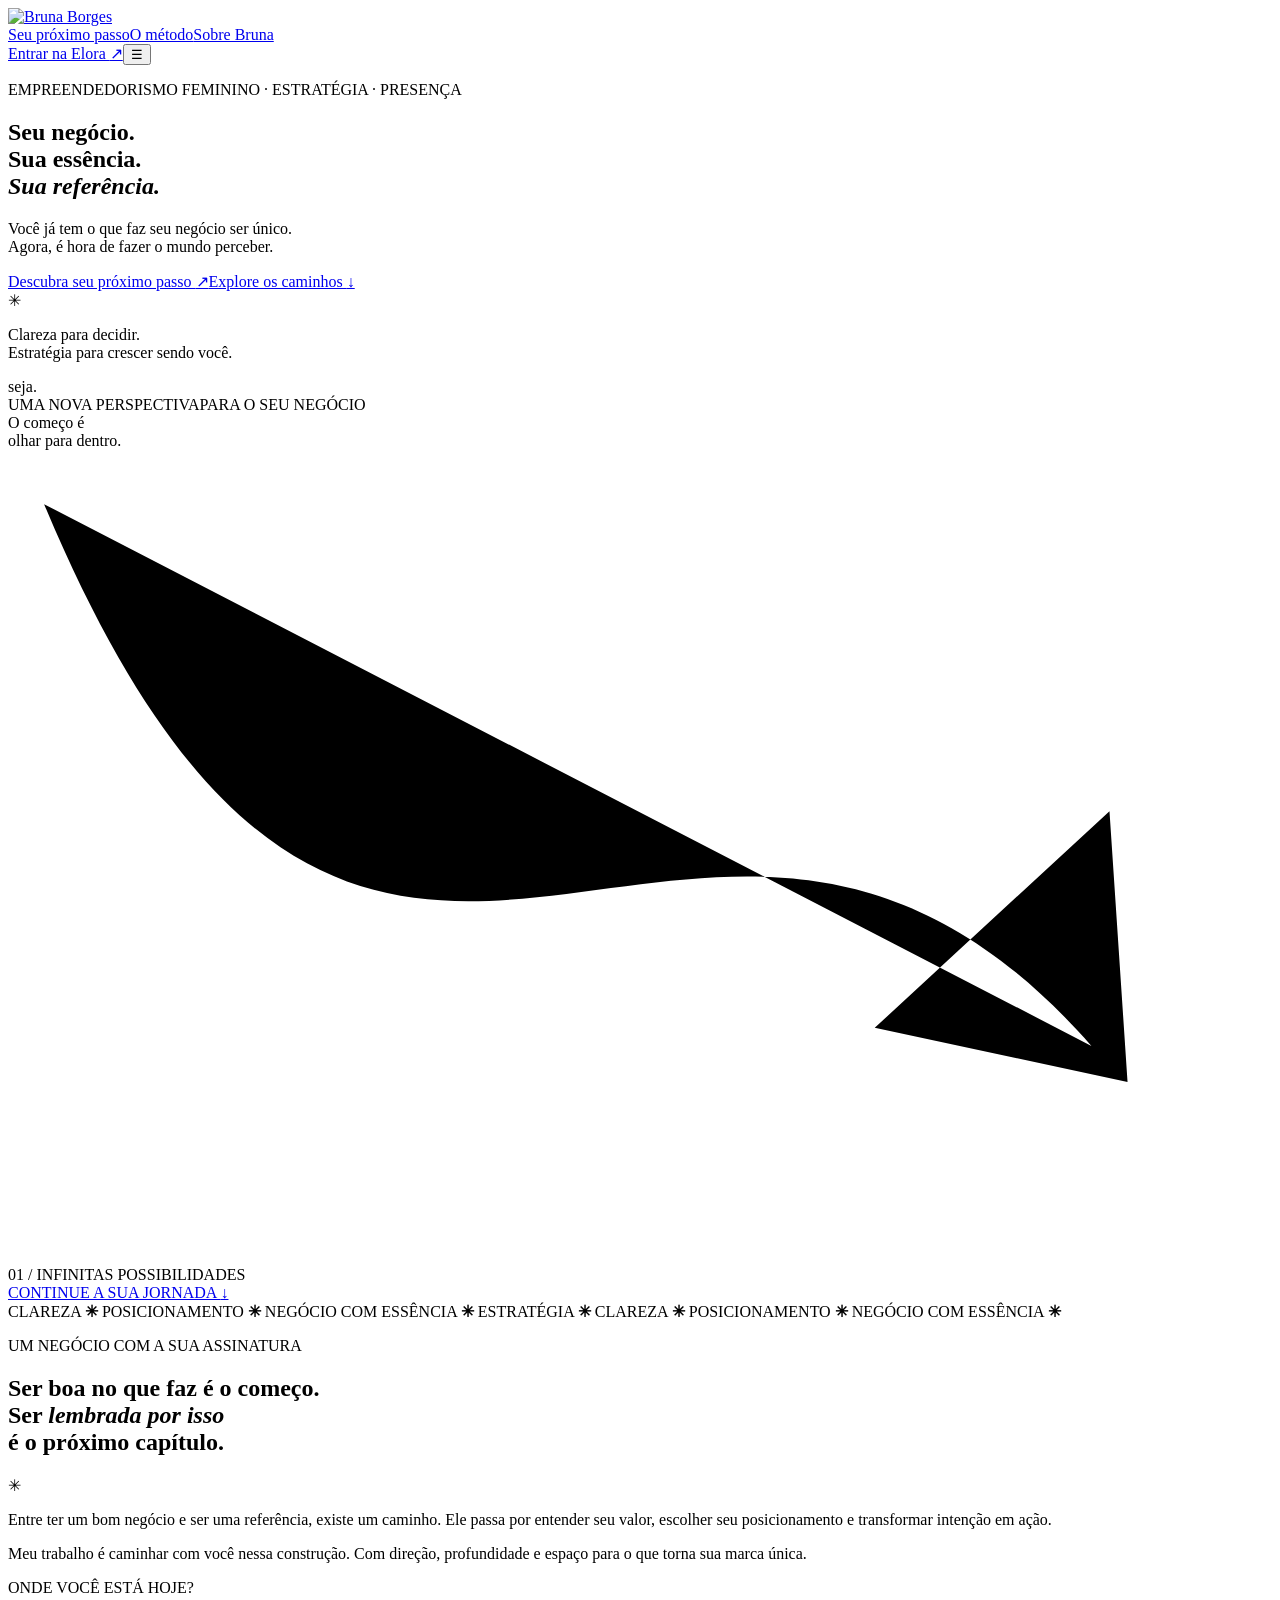
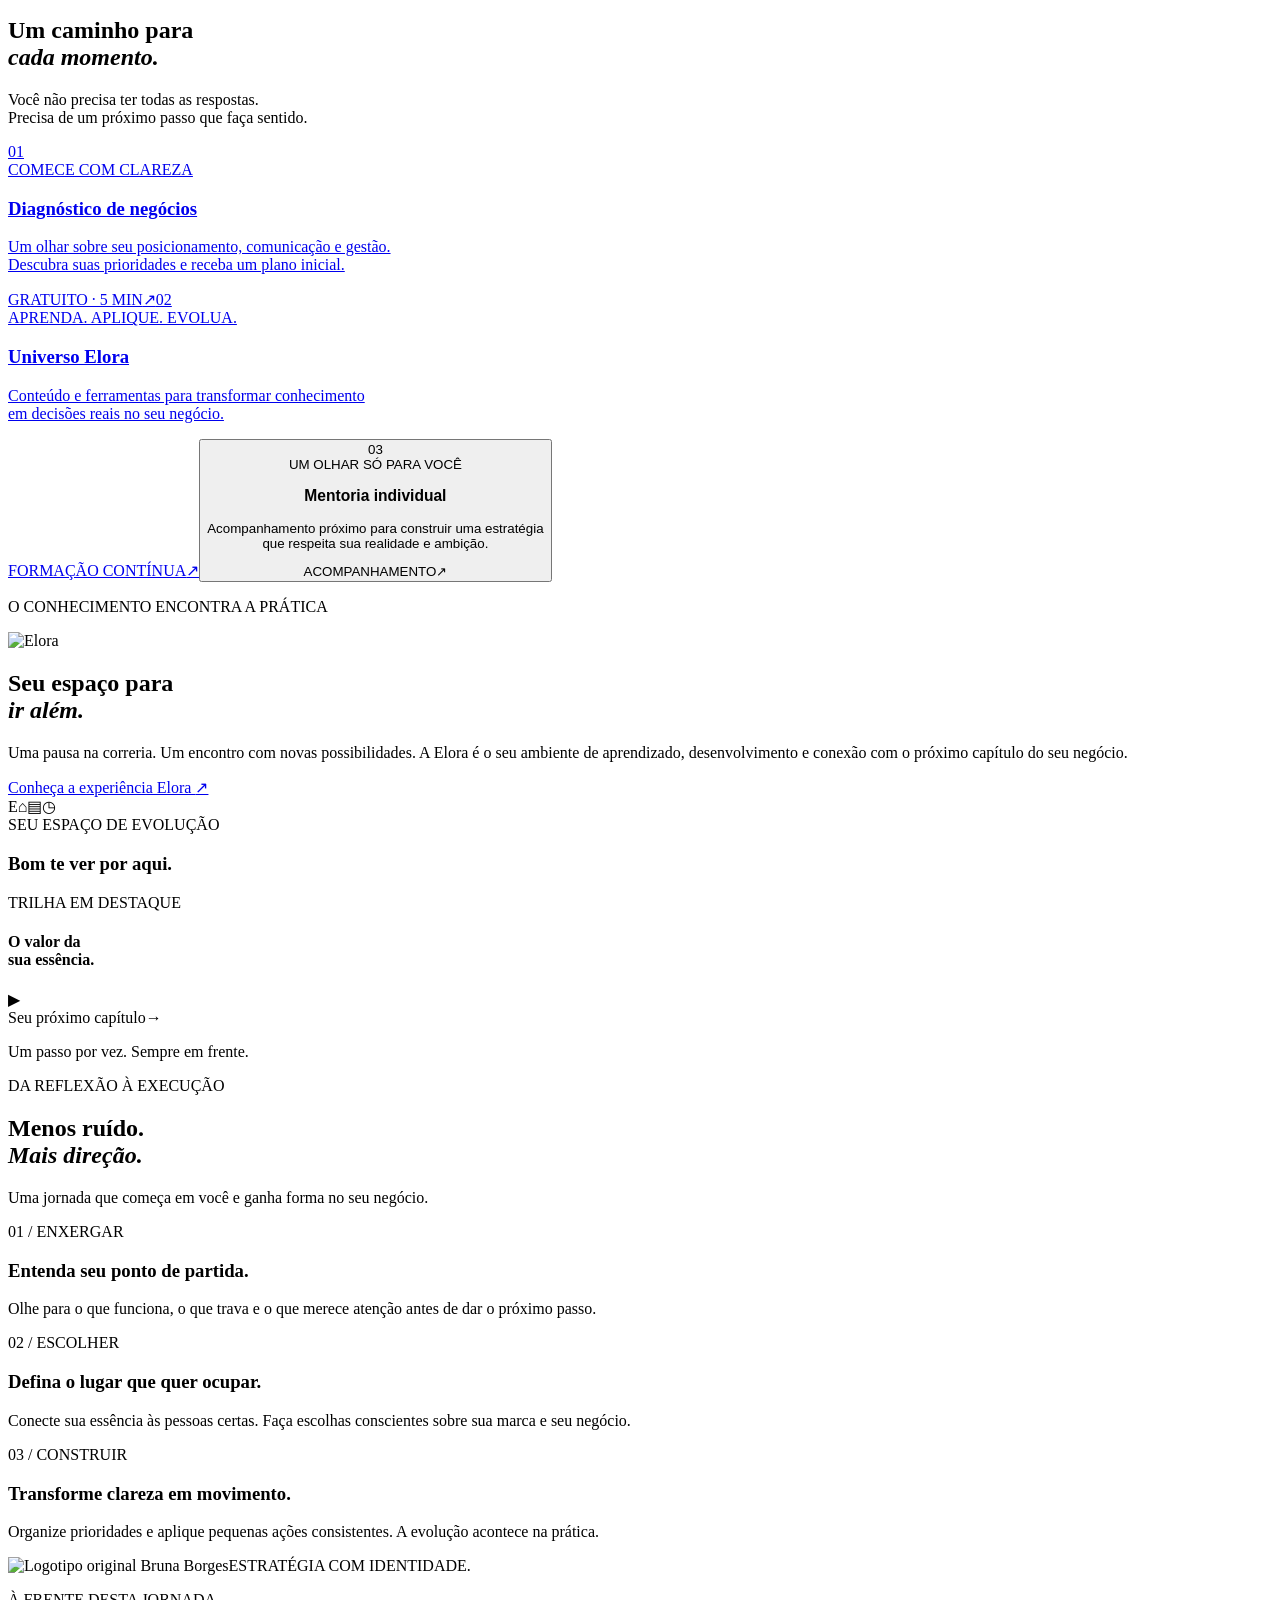
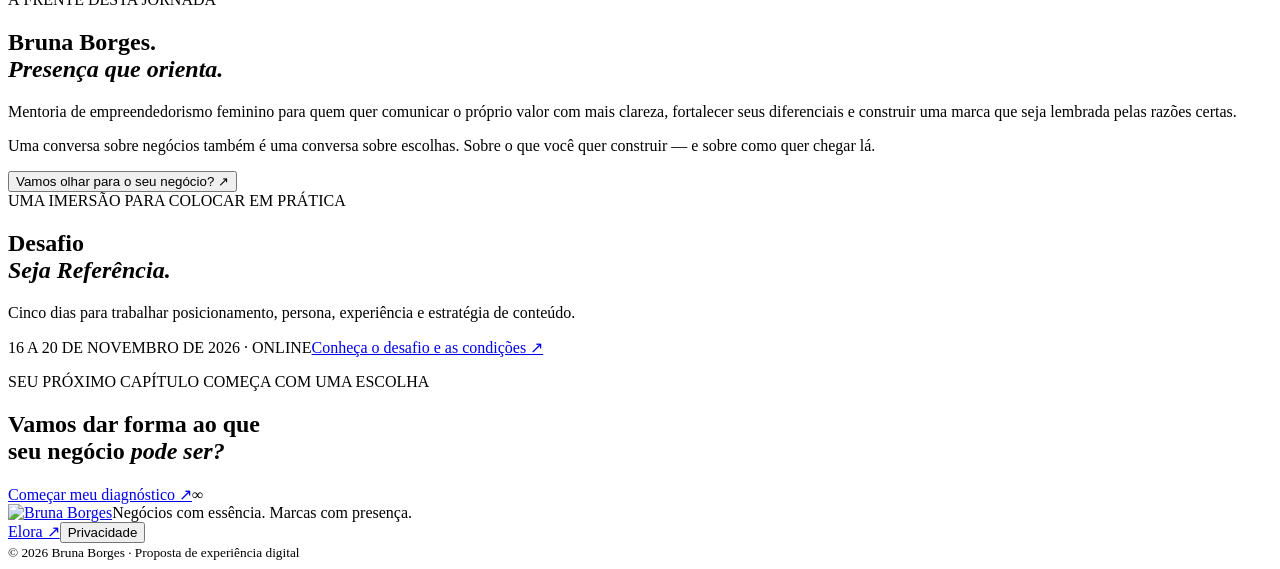
==== docs/index.html @ 1770e778 "Create Bruna Borges showcase and Elora learning portal" ====
<!doctype html><html lang="pt-BR"><head><meta charset="UTF-8"><meta name="viewport" content="width=device-width,initial-scale=1"><meta name="description" content="Bruna Borges. Estratégia, posicionamento e mentoria para mulheres que querem construir negócios de referência."><title>Bruna Borges — Seu próximo capítulo</title><link rel="stylesheet" href="/bruna-borges-elora/style.css"><link rel="stylesheet" href="/bruna-borges-elora/motion.css"></head><body><div class="scroll-progress"></div><header class="site-header"><a class="brand" href="/bruna-borges-elora/" aria-label="Bruna Borges início"><img src="/bruna-borges-elora/assets/bruna.svg" alt="Bruna Borges"></a><nav aria-label="Navegação principal"><a href="#caminhos">Seu próximo passo</a><a href="#metodo">O método</a><a href="#sobre">Sobre Bruna</a></nav><a class="header-portal" href="/bruna-borges-elora/portal/">Entrar na Elora <span>↗</span></a><button class="menu-toggle" aria-label="Abrir menu" aria-expanded="false">☰</button></header><main>
<section class="hero"><div class="hero-copy"><p class="eyebrow"><i></i> EMPREENDEDORISMO FEMININO · ESTRATÉGIA · PRESENÇA</p><h1>Seu negócio.<br>Sua essência.<br><em>Sua referência.</em></h1><p class="intro">Você já tem o que faz seu negócio ser único.<br>Agora, é hora de fazer o mundo perceber.</p><div class="hero-actions"><a class="button dark" href="/bruna-borges-elora/diagnostico/">Descubra seu próximo passo <span>↗</span></a><a class="text-link" href="#caminhos">Explore os caminhos <span>↓</span></a></div><div class="hero-note"><span class="small-orbit">✳</span><p>Clareza para decidir.<br>Estratégia para crescer sendo você.</p></div></div><div class="hero-art" aria-label="Composição abstrata dourada, símbolo de uma jornada em movimento"><div class="art-grain"></div><div class="art-arch"></div><div class="ribbon ribbon-one"></div><div class="ribbon ribbon-two"></div><div class="art-word" data-parallax="0.08">seja.</div><div class="art-caption"><span>UMA NOVA PERSPECTIVA</span><span>PARA O SEU NEGÓCIO</span></div><div class="floating-note" data-parallax="-0.04"><span>O começo é<br>olhar para dentro.</span><svg viewBox="0 0 70 45"><path d="M2 3C20 46 38 8 60 33M48 32L62 35L61 20"/></svg></div><span class="art-index">01 / INFINITAS POSSIBILIDADES</span></div><a class="scroll-label" href="#manifesto">CONTINUE A SUA JORNADA <span>↓</span></a></section>
<div class="marquee" aria-hidden="true"><div>CLAREZA <b>✳</b> POSICIONAMENTO <b>✳</b> NEGÓCIO COM ESSÊNCIA <b>✳</b> ESTRATÉGIA <b>✳</b> CLAREZA <b>✳</b> POSICIONAMENTO <b>✳</b> NEGÓCIO COM ESSÊNCIA <b>✳</b></div></div>
<section id="manifesto" class="manifesto section reveal"><p class="eyebrow">UM NEGÓCIO COM A SUA ASSINATURA</p><h2>Ser boa no que faz é o começo.<br>Ser <em>lembrada por isso</em><br>é o próximo capítulo.</h2><div class="manifesto-bottom"><span class="asterisk">✳</span><p>Entre ter um bom negócio e ser uma referência, existe um caminho. Ele passa por entender seu valor, escolher seu posicionamento e transformar intenção em ação.</p><p>Meu trabalho é caminhar com você nessa construção. Com direção, profundidade e espaço para o que torna sua marca única.</p></div></section>
<section id="caminhos" class="paths section"><div class="section-top reveal"><div><p class="eyebrow">ONDE VOCÊ ESTÁ HOJE?</p><h2>Um caminho para<br><em>cada momento.</em></h2></div><p>Você não precisa ter todas as respostas.<br>Precisa de um próximo passo que faça sentido.</p></div><div class="path-list"><a class="path-row reveal" href="/bruna-borges-elora/diagnostico/"><span class="path-number">01</span><div><span class="eyebrow">COMECE COM CLAREZA</span><h3>Diagnóstico de negócios</h3><p>Um olhar sobre seu posicionamento, comunicação e gestão.<br>Descubra suas prioridades e receba um plano inicial.</p></div><span class="path-tag">GRATUITO · 5 MIN</span><span class="circle-arrow">↗</span></a><a class="path-row reveal" href="/bruna-borges-elora/portal/"><span class="path-number">02</span><div><span class="eyebrow">APRENDA. APLIQUE. EVOLUA.</span><h3>Universo Elora</h3><p>Conteúdo e ferramentas para transformar conhecimento<br>em decisões reais no seu negócio.</p></div><span class="path-tag">FORMAÇÃO CONTÍNUA</span><span class="circle-arrow">↗</span></a><button class="path-row reveal" data-mentoria><span class="path-number">03</span><div><span class="eyebrow">UM OLHAR SÓ PARA VOCÊ</span><h3>Mentoria individual</h3><p>Acompanhamento próximo para construir uma estratégia<br>que respeita sua realidade e ambição.</p></div><span class="path-tag">ACOMPANHAMENTO</span><span class="circle-arrow">↗</span></button></div></section>
<section class="elora-feature"><div class="elora-left reveal"><p class="eyebrow">O CONHECIMENTO ENCONTRA A PRÁTICA</p><img src="/bruna-borges-elora/assets/elora.svg" alt="Elora" class="elora-large"><h2>Seu espaço para<br><em>ir além.</em></h2><p>Uma pausa na correria. Um encontro com novas possibilidades. A Elora é o seu ambiente de aprendizado, desenvolvimento e conexão com o próximo capítulo do seu negócio.</p><a class="button cream" href="/bruna-borges-elora/portal/">Conheça a experiência Elora <span>↗</span></a></div><div class="elora-preview" data-parallax="0.025"><div class="mini-sidebar">E<span>⌂</span><span>▤</span><span>◷</span></div><div class="mini-content"><span class="eyebrow">SEU ESPAÇO DE EVOLUÇÃO</span><h3>Bom te ver por aqui.</h3><div class="mini-course"><span>TRILHA EM DESTAQUE</span><h4>O valor da<br>sua essência.</h4><span class="mini-play">▶</span></div><div class="mini-bottom"><span>Seu próximo capítulo</span><b>→</b></div><div class="mini-line"><span></span></div><p>Um passo por vez. Sempre em frente.</p></div></div></section>
<section id="metodo" class="method section"><div class="reveal"><p class="eyebrow">DA REFLEXÃO À EXECUÇÃO</p><h2>Menos ruído.<br><em>Mais direção.</em></h2><p class="method-intro">Uma jornada que começa em você e ganha forma no seu negócio.</p></div><div class="method-steps"><article class="reveal"><span>01 / ENXERGAR</span><h3>Entenda seu ponto de partida.</h3><p>Olhe para o que funciona, o que trava e o que merece atenção antes de dar o próximo passo.</p></article><article class="reveal"><span>02 / ESCOLHER</span><h3>Defina o lugar que quer ocupar.</h3><p>Conecte sua essência às pessoas certas. Faça escolhas conscientes sobre sua marca e seu negócio.</p></article><article class="reveal"><span>03 / CONSTRUIR</span><h3>Transforme clareza em movimento.</h3><p>Organize prioridades e aplique pequenas ações consistentes. A evolução acontece na prática.</p></article></div></section>
<section id="sobre" class="about section"><div class="about-brand reveal"><img src="/bruna-borges-elora/assets/bruna-claro.png" alt="Logotipo original Bruna Borges"><span>ESTRATÉGIA COM IDENTIDADE.</span></div><div class="about-copy reveal"><p class="eyebrow">À FRENTE DESTA JORNADA</p><h2>Bruna Borges.<br><em>Presença que orienta.</em></h2><p>Mentoria de empreendedorismo feminino para quem quer comunicar o próprio valor com mais clareza, fortalecer seus diferenciais e construir uma marca que seja lembrada pelas razões certas.</p><p>Uma conversa sobre negócios também é uma conversa sobre escolhas. Sobre o que você quer construir — e sobre como quer chegar lá.</p><button class="text-link" data-mentoria>Vamos olhar para o seu negócio? <span>↗</span></button></div></section>
<section class="challenge section reveal"><span class="eyebrow">UMA IMERSÃO PARA COLOCAR EM PRÁTICA</span><h2>Desafio<br><em>Seja Referência.</em></h2><div><p>Cinco dias para trabalhar posicionamento, persona, experiência e estratégia de conteúdo.</p><span class="challenge-date">16 A 20 DE NOVEMBRO DE 2026 · ONLINE</span><a class="text-link" href="https://desafiosejareferencia.netlify.app/" target="_blank" rel="noopener">Conheça o desafio e as condições <span>↗</span></a></div></section>
<section class="final-cta section"><p class="eyebrow">SEU PRÓXIMO CAPÍTULO COMEÇA COM UMA ESCOLHA</p><h2>Vamos dar forma ao que<br>seu negócio <em>pode ser?</em></h2><a class="button dark" href="/bruna-borges-elora/diagnostico/">Começar meu diagnóstico <span>↗</span></a><span class="cta-orbit" aria-hidden="true">∞</span></section>
</main><footer><a class="brand" href="/bruna-borges-elora/"><img src="/bruna-borges-elora/assets/bruna.svg" alt="Bruna Borges"></a><span>Negócios com essência. Marcas com presença.</span><div><a href="/bruna-borges-elora/portal/">Elora ↗</a><button data-privacy>Privacidade</button></div><small>© 2026 Bruna Borges · Proposta de experiência digital</small></footer><dialog id="modal"><button class="modal-close" aria-label="Fechar">×</button><div id="modal-content"></div></dialog><script src="/bruna-borges-elora/app.js"></script><script src="/bruna-borges-elora/motion.js"></script></body></html>
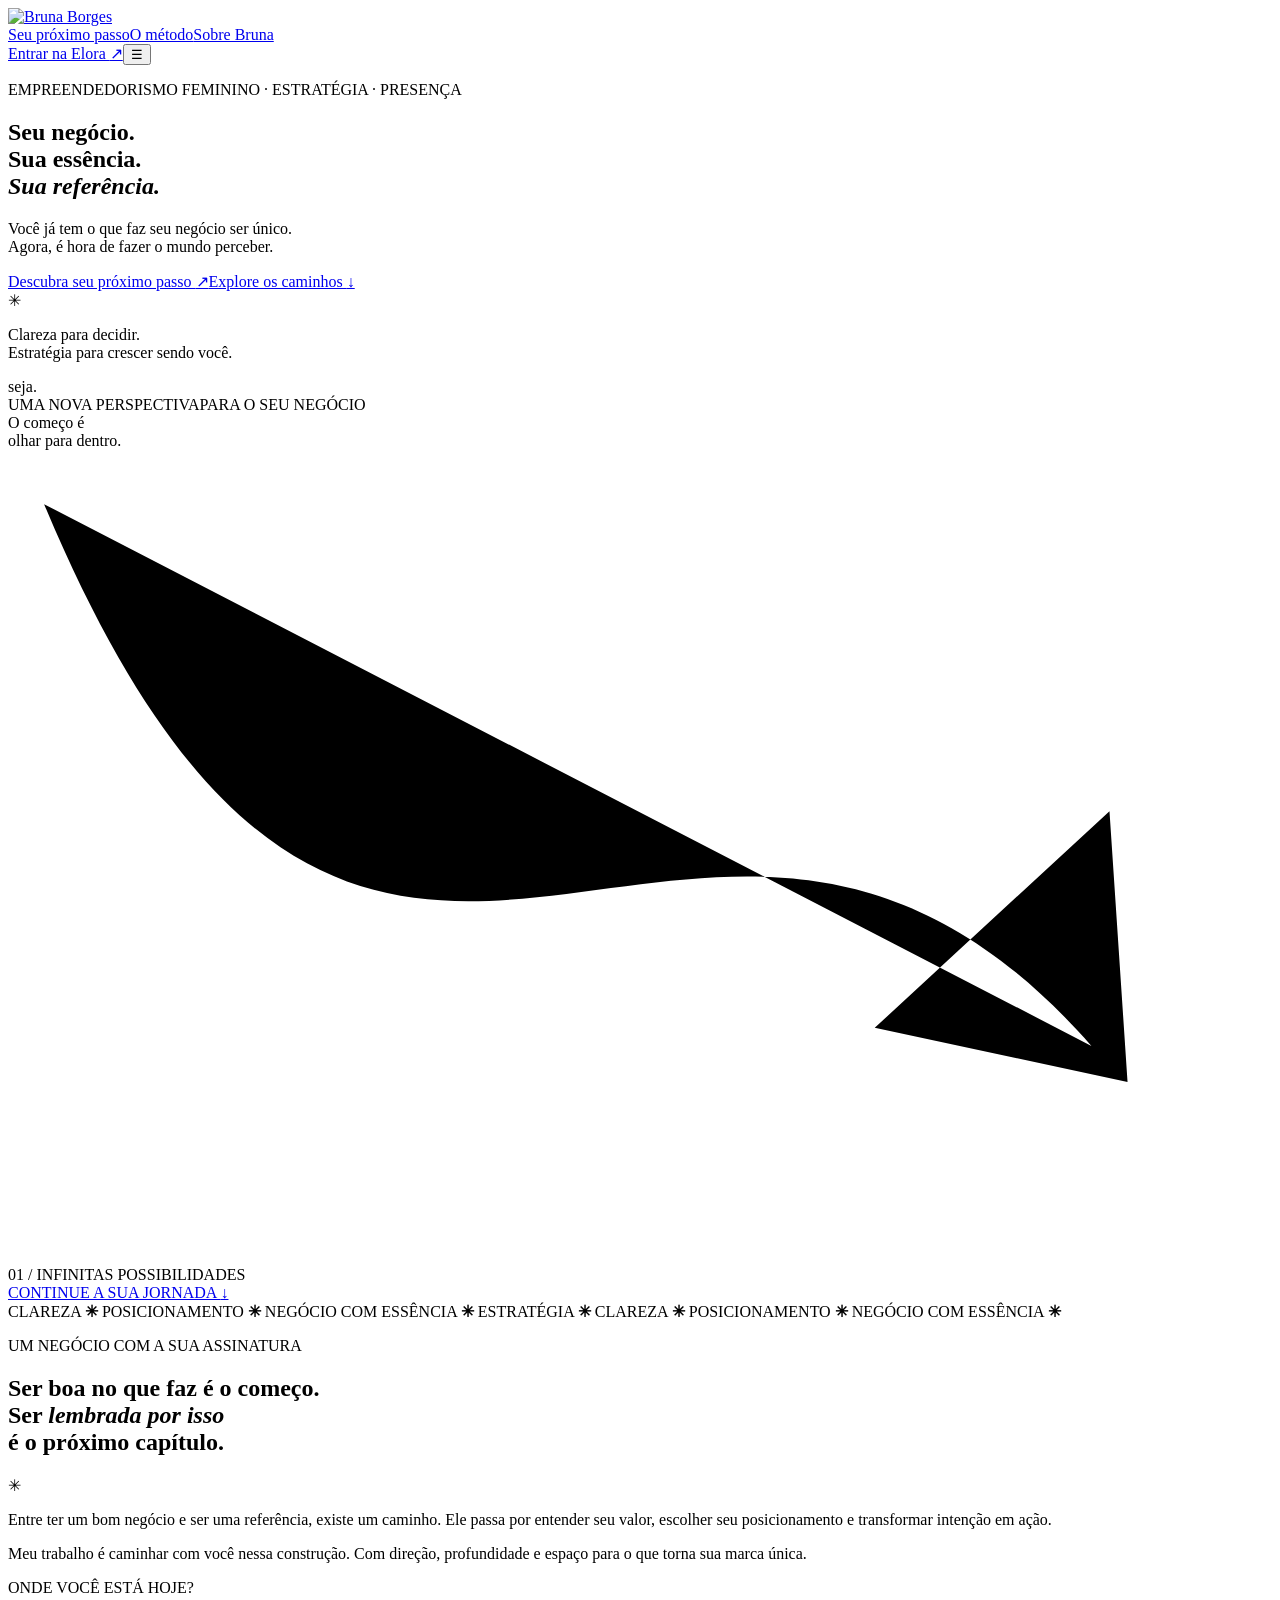
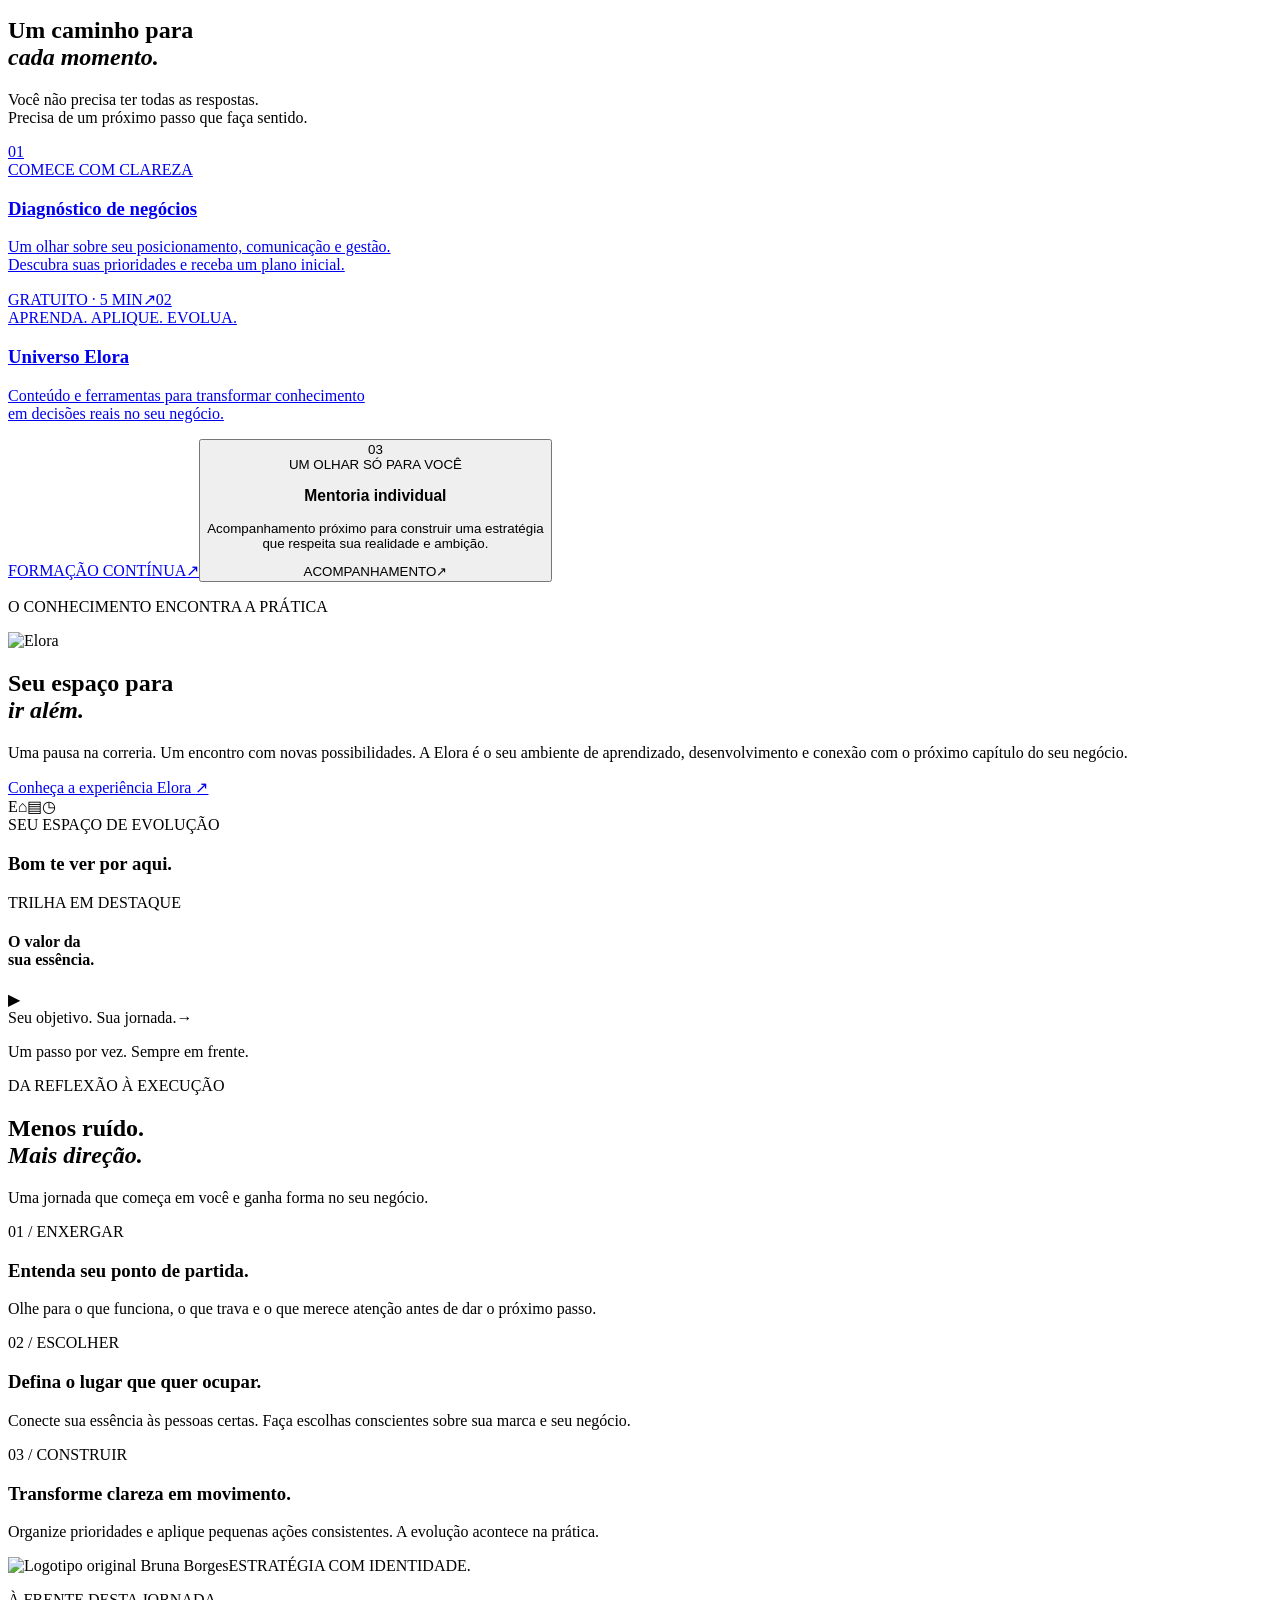
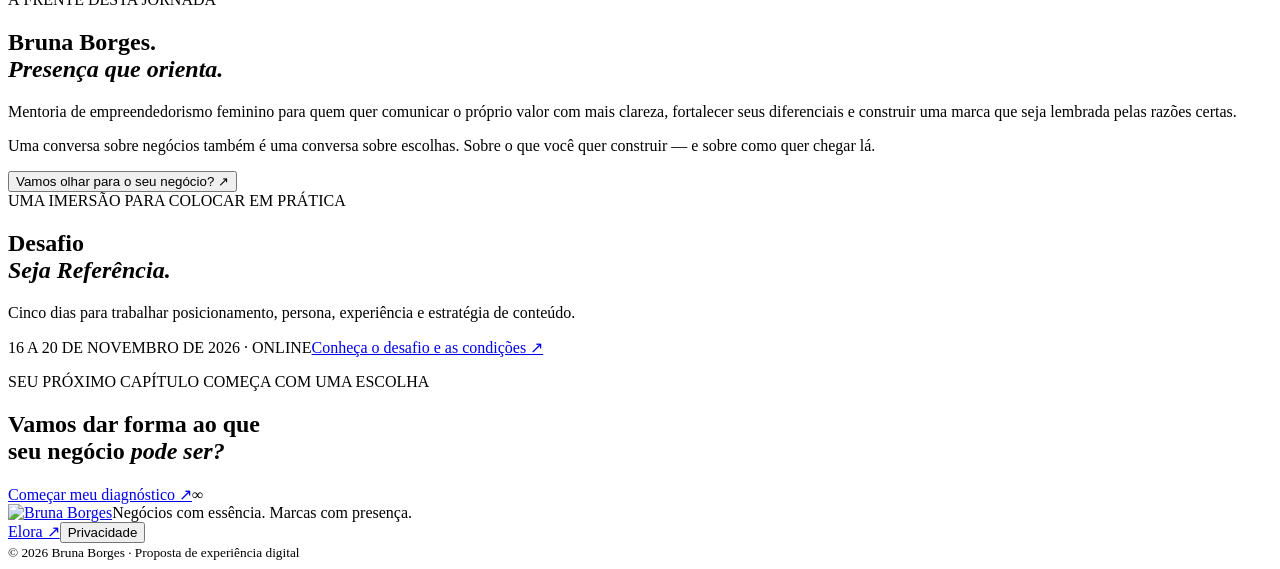
==== commit 932aace9: "Atualiza diagnóstico Elora e jornada semanal com seis trilhas" ====
--- a/docs/index.html
+++ b/docs/index.html
@@ -1,11 +1,32 @@
-<!doctype html><html lang="pt-BR"><head><meta charset="UTF-8"><meta name="viewport" content="width=device-width,initial-scale=1"><meta name="description" content="Bruna Borges. Estratégia, posicionamento e mentoria para mulheres que querem construir negócios de referência."><title>Bruna Borges — Seu próximo capítulo</title><link rel="stylesheet" href="/bruna-borges-elora/style.css"><link rel="stylesheet" href="/bruna-borges-elora/motion.css"></head><body><div class="scroll-progress"></div><header class="site-header"><a class="brand" href="/bruna-borges-elora/" aria-label="Bruna Borges início"><img src="/bruna-borges-elora/assets/bruna.svg" alt="Bruna Borges"></a><nav aria-label="Navegação principal"><a href="#caminhos">Seu próximo passo</a><a href="#metodo">O método</a><a href="#sobre">Sobre Bruna</a></nav><a class="header-portal" href="/bruna-borges-elora/portal/">Entrar na Elora <span>↗</span></a><button class="menu-toggle" aria-label="Abrir menu" aria-expanded="false">☰</button></header><main>
+<!doctype html><html lang="pt-BR"><head><meta charset="UTF-8"><meta name="viewport" content="width=device-width,initial-scale=1"><meta name="description" content="Bruna Borges. Estratégia, posicionamento e mentoria para mulheres que querem construir negócios de referência."><title>Bruna Borges — Negócios com identidade</title><link rel="stylesheet" href="/bruna-borges-elora/style.css"><link rel="stylesheet" href="/bruna-borges-elora/motion.css">
+<!-- social-preview:start -->
+<link rel="canonical" href="https://ricardobsanti.github.io/bruna-borges-elora/">
+<meta property="og:type" content="website">
+<meta property="og:locale" content="pt_BR">
+<meta property="og:site_name" content="Bruna Borges · Elora">
+<meta property="og:title" content="Bruna Borges — Seu negócio. Sua essência. Sua referência.">
+<meta property="og:description" content="Estratégia, posicionamento e mentoria para construir um negócio com a sua assinatura.">
+<meta property="og:url" content="https://ricardobsanti.github.io/bruna-borges-elora/">
+<meta property="og:image" content="https://ricardobsanti.github.io/bruna-borges-elora/assets/compartilhar-bruna-v1.jpg">
+<meta property="og:image:secure_url" content="https://ricardobsanti.github.io/bruna-borges-elora/assets/compartilhar-bruna-v1.jpg">
+<meta property="og:image:type" content="image/jpeg">
+<meta property="og:image:width" content="1200">
+<meta property="og:image:height" content="630">
+<meta property="og:image:alt" content="Bruna Borges. Seu negócio. Sua essência. Sua referência.">
+<meta name="twitter:card" content="summary_large_image">
+<meta name="twitter:title" content="Bruna Borges — Seu negócio. Sua essência. Sua referência.">
+<meta name="twitter:description" content="Estratégia, posicionamento e mentoria para construir um negócio com a sua assinatura.">
+<meta name="twitter:image" content="https://ricardobsanti.github.io/bruna-borges-elora/assets/compartilhar-bruna-v1.jpg">
+<meta name="twitter:image:alt" content="Bruna Borges. Seu negócio. Sua essência. Sua referência.">
+<!-- social-preview:end -->
+<link rel="stylesheet" href="/bruna-borges-elora/commercial.css"></head><body><div class="scroll-progress"></div><header class="site-header"><a class="brand" href="/bruna-borges-elora/" aria-label="Bruna Borges início"><img src="/bruna-borges-elora/assets/bruna.svg" alt="Bruna Borges"></a><nav aria-label="Navegação principal"><a href="#caminhos">Seu próximo passo</a><a href="#metodo">O método</a><a href="#sobre">Sobre Bruna</a></nav><a class="header-portal" href="/bruna-borges-elora/portal/">Entrar na Elora <span>↗</span></a><button class="menu-toggle" aria-label="Abrir menu" aria-expanded="false">☰</button></header><main>
 <section class="hero"><div class="hero-copy"><p class="eyebrow"><i></i> EMPREENDEDORISMO FEMININO · ESTRATÉGIA · PRESENÇA</p><h1>Seu negócio.<br>Sua essência.<br><em>Sua referência.</em></h1><p class="intro">Você já tem o que faz seu negócio ser único.<br>Agora, é hora de fazer o mundo perceber.</p><div class="hero-actions"><a class="button dark" href="/bruna-borges-elora/diagnostico/">Descubra seu próximo passo <span>↗</span></a><a class="text-link" href="#caminhos">Explore os caminhos <span>↓</span></a></div><div class="hero-note"><span class="small-orbit">✳</span><p>Clareza para decidir.<br>Estratégia para crescer sendo você.</p></div></div><div class="hero-art" aria-label="Composição abstrata dourada, símbolo de uma jornada em movimento"><div class="art-grain"></div><div class="art-arch"></div><div class="ribbon ribbon-one"></div><div class="ribbon ribbon-two"></div><div class="art-word" data-parallax="0.08">seja.</div><div class="art-caption"><span>UMA NOVA PERSPECTIVA</span><span>PARA O SEU NEGÓCIO</span></div><div class="floating-note" data-parallax="-0.04"><span>O começo é<br>olhar para dentro.</span><svg viewBox="0 0 70 45"><path d="M2 3C20 46 38 8 60 33M48 32L62 35L61 20"/></svg></div><span class="art-index">01 / INFINITAS POSSIBILIDADES</span></div><a class="scroll-label" href="#manifesto">CONTINUE A SUA JORNADA <span>↓</span></a></section>
 <div class="marquee" aria-hidden="true"><div>CLAREZA <b>✳</b> POSICIONAMENTO <b>✳</b> NEGÓCIO COM ESSÊNCIA <b>✳</b> ESTRATÉGIA <b>✳</b> CLAREZA <b>✳</b> POSICIONAMENTO <b>✳</b> NEGÓCIO COM ESSÊNCIA <b>✳</b></div></div>
 <section id="manifesto" class="manifesto section reveal"><p class="eyebrow">UM NEGÓCIO COM A SUA ASSINATURA</p><h2>Ser boa no que faz é o começo.<br>Ser <em>lembrada por isso</em><br>é o próximo capítulo.</h2><div class="manifesto-bottom"><span class="asterisk">✳</span><p>Entre ter um bom negócio e ser uma referência, existe um caminho. Ele passa por entender seu valor, escolher seu posicionamento e transformar intenção em ação.</p><p>Meu trabalho é caminhar com você nessa construção. Com direção, profundidade e espaço para o que torna sua marca única.</p></div></section>
-<section id="caminhos" class="paths section"><div class="section-top reveal"><div><p class="eyebrow">ONDE VOCÊ ESTÁ HOJE?</p><h2>Um caminho para<br><em>cada momento.</em></h2></div><p>Você não precisa ter todas as respostas.<br>Precisa de um próximo passo que faça sentido.</p></div><div class="path-list"><a class="path-row reveal" href="/bruna-borges-elora/diagnostico/"><span class="path-number">01</span><div><span class="eyebrow">COMECE COM CLAREZA</span><h3>Diagnóstico de negócios</h3><p>Um olhar sobre seu posicionamento, comunicação e gestão.<br>Descubra suas prioridades e receba um plano inicial.</p></div><span class="path-tag">GRATUITO · 5 MIN</span><span class="circle-arrow">↗</span></a><a class="path-row reveal" href="/bruna-borges-elora/portal/"><span class="path-number">02</span><div><span class="eyebrow">APRENDA. APLIQUE. EVOLUA.</span><h3>Universo Elora</h3><p>Conteúdo e ferramentas para transformar conhecimento<br>em decisões reais no seu negócio.</p></div><span class="path-tag">FORMAÇÃO CONTÍNUA</span><span class="circle-arrow">↗</span></a><button class="path-row reveal" data-mentoria><span class="path-number">03</span><div><span class="eyebrow">UM OLHAR SÓ PARA VOCÊ</span><h3>Mentoria individual</h3><p>Acompanhamento próximo para construir uma estratégia<br>que respeita sua realidade e ambição.</p></div><span class="path-tag">ACOMPANHAMENTO</span><span class="circle-arrow">↗</span></button></div></section>
-<section class="elora-feature"><div class="elora-left reveal"><p class="eyebrow">O CONHECIMENTO ENCONTRA A PRÁTICA</p><img src="/bruna-borges-elora/assets/elora.svg" alt="Elora" class="elora-large"><h2>Seu espaço para<br><em>ir além.</em></h2><p>Uma pausa na correria. Um encontro com novas possibilidades. A Elora é o seu ambiente de aprendizado, desenvolvimento e conexão com o próximo capítulo do seu negócio.</p><a class="button cream" href="/bruna-borges-elora/portal/">Conheça a experiência Elora <span>↗</span></a></div><div class="elora-preview" data-parallax="0.025"><div class="mini-sidebar">E<span>⌂</span><span>▤</span><span>◷</span></div><div class="mini-content"><span class="eyebrow">SEU ESPAÇO DE EVOLUÇÃO</span><h3>Bom te ver por aqui.</h3><div class="mini-course"><span>TRILHA EM DESTAQUE</span><h4>O valor da<br>sua essência.</h4><span class="mini-play">▶</span></div><div class="mini-bottom"><span>Seu próximo capítulo</span><b>→</b></div><div class="mini-line"><span></span></div><p>Um passo por vez. Sempre em frente.</p></div></div></section>
+<section id="caminhos" class="paths section"><div class="section-top reveal"><div><p class="eyebrow">ONDE VOCÊ ESTÁ HOJE?</p><h2>Um caminho para<br><em>cada momento.</em></h2></div><p>Você não precisa ter todas as respostas.<br>Precisa de um próximo passo que faça sentido.</p></div><div class="path-list"><a class="path-row reveal" href="/bruna-borges-elora/diagnostico/"><span class="path-number">01</span><div><span class="eyebrow">COMECE COM CLAREZA</span><h3>Diagnóstico de negócios</h3><p>Um olhar sobre seu posicionamento, comunicação e gestão.<br>Descubra suas prioridades e receba um plano inicial.</p></div><span class="path-tag">GRATUITO · 5 MIN</span><span class="circle-arrow">↗</span></a><a class="path-row reveal" href="/bruna-borges-elora/elora/"><span class="path-number">02</span><div><span class="eyebrow">APRENDA. APLIQUE. EVOLUA.</span><h3>Universo Elora</h3><p>Conteúdo e ferramentas para transformar conhecimento<br>em decisões reais no seu negócio.</p></div><span class="path-tag">FORMAÇÃO CONTÍNUA</span><span class="circle-arrow">↗</span></a><button class="path-row reveal" data-mentoria><span class="path-number">03</span><div><span class="eyebrow">UM OLHAR SÓ PARA VOCÊ</span><h3>Mentoria individual</h3><p>Acompanhamento próximo para construir uma estratégia<br>que respeita sua realidade e ambição.</p></div><span class="path-tag">ACOMPANHAMENTO</span><span class="circle-arrow">↗</span></button></div></section>
+<section class="elora-feature"><div class="elora-left reveal"><p class="eyebrow">O CONHECIMENTO ENCONTRA A PRÁTICA</p><img src="/bruna-borges-elora/assets/elora.svg" alt="Elora" class="elora-large"><h2>Seu espaço para<br><em>ir além.</em></h2><p>Uma pausa na correria. Um encontro com novas possibilidades. A Elora é o seu ambiente de aprendizado, desenvolvimento e conexão com o próximo capítulo do seu negócio.</p><a class="button cream" href="/bruna-borges-elora/elora/">Conheça a experiência Elora <span>↗</span></a></div><div class="elora-preview" data-parallax="0.025"><div class="mini-sidebar">E<span>⌂</span><span>▤</span><span>◷</span></div><div class="mini-content"><span class="eyebrow">SEU ESPAÇO DE EVOLUÇÃO</span><h3>Bom te ver por aqui.</h3><div class="mini-course"><span>TRILHA EM DESTAQUE</span><h4>O valor da<br>sua essência.</h4><span class="mini-play">▶</span></div><div class="mini-bottom"><span>Seu objetivo. Sua jornada.</span><b>→</b></div><div class="mini-line"><span></span></div><p>Um passo por vez. Sempre em frente.</p></div></div></section>
 <section id="metodo" class="method section"><div class="reveal"><p class="eyebrow">DA REFLEXÃO À EXECUÇÃO</p><h2>Menos ruído.<br><em>Mais direção.</em></h2><p class="method-intro">Uma jornada que começa em você e ganha forma no seu negócio.</p></div><div class="method-steps"><article class="reveal"><span>01 / ENXERGAR</span><h3>Entenda seu ponto de partida.</h3><p>Olhe para o que funciona, o que trava e o que merece atenção antes de dar o próximo passo.</p></article><article class="reveal"><span>02 / ESCOLHER</span><h3>Defina o lugar que quer ocupar.</h3><p>Conecte sua essência às pessoas certas. Faça escolhas conscientes sobre sua marca e seu negócio.</p></article><article class="reveal"><span>03 / CONSTRUIR</span><h3>Transforme clareza em movimento.</h3><p>Organize prioridades e aplique pequenas ações consistentes. A evolução acontece na prática.</p></article></div></section>
 <section id="sobre" class="about section"><div class="about-brand reveal"><img src="/bruna-borges-elora/assets/bruna-claro.png" alt="Logotipo original Bruna Borges"><span>ESTRATÉGIA COM IDENTIDADE.</span></div><div class="about-copy reveal"><p class="eyebrow">À FRENTE DESTA JORNADA</p><h2>Bruna Borges.<br><em>Presença que orienta.</em></h2><p>Mentoria de empreendedorismo feminino para quem quer comunicar o próprio valor com mais clareza, fortalecer seus diferenciais e construir uma marca que seja lembrada pelas razões certas.</p><p>Uma conversa sobre negócios também é uma conversa sobre escolhas. Sobre o que você quer construir — e sobre como quer chegar lá.</p><button class="text-link" data-mentoria>Vamos olhar para o seu negócio? <span>↗</span></button></div></section>
 <section class="challenge section reveal"><span class="eyebrow">UMA IMERSÃO PARA COLOCAR EM PRÁTICA</span><h2>Desafio<br><em>Seja Referência.</em></h2><div><p>Cinco dias para trabalhar posicionamento, persona, experiência e estratégia de conteúdo.</p><span class="challenge-date">16 A 20 DE NOVEMBRO DE 2026 · ONLINE</span><a class="text-link" href="https://desafiosejareferencia.netlify.app/" target="_blank" rel="noopener">Conheça o desafio e as condições <span>↗</span></a></div></section>
 <section class="final-cta section"><p class="eyebrow">SEU PRÓXIMO CAPÍTULO COMEÇA COM UMA ESCOLHA</p><h2>Vamos dar forma ao que<br>seu negócio <em>pode ser?</em></h2><a class="button dark" href="/bruna-borges-elora/diagnostico/">Começar meu diagnóstico <span>↗</span></a><span class="cta-orbit" aria-hidden="true">∞</span></section>
-</main><footer><a class="brand" href="/bruna-borges-elora/"><img src="/bruna-borges-elora/assets/bruna.svg" alt="Bruna Borges"></a><span>Negócios com essência. Marcas com presença.</span><div><a href="/bruna-borges-elora/portal/">Elora ↗</a><button data-privacy>Privacidade</button></div><small>© 2026 Bruna Borges · Proposta de experiência digital</small></footer><dialog id="modal"><button class="modal-close" aria-label="Fechar">×</button><div id="modal-content"></div></dialog><script src="/bruna-borges-elora/app.js"></script><script src="/bruna-borges-elora/motion.js"></script></body></html>
+</main><footer><a class="brand" href="/bruna-borges-elora/"><img src="/bruna-borges-elora/assets/bruna.svg" alt="Bruna Borges"></a><span>Negócios com essência. Marcas com presença.</span><div><a href="/bruna-borges-elora/portal/">Elora ↗</a><button data-privacy>Privacidade</button></div><small>© 2026 Bruna Borges · Proposta de experiência digital</small></footer><dialog id="modal"><button class="modal-close" aria-label="Fechar">×</button><div id="modal-content"></div></dialog><script src="/bruna-borges-elora/app.js"></script><script src="/bruna-borges-elora/commercial.js"></script><script src="/bruna-borges-elora/motion.js"></script></body></html>
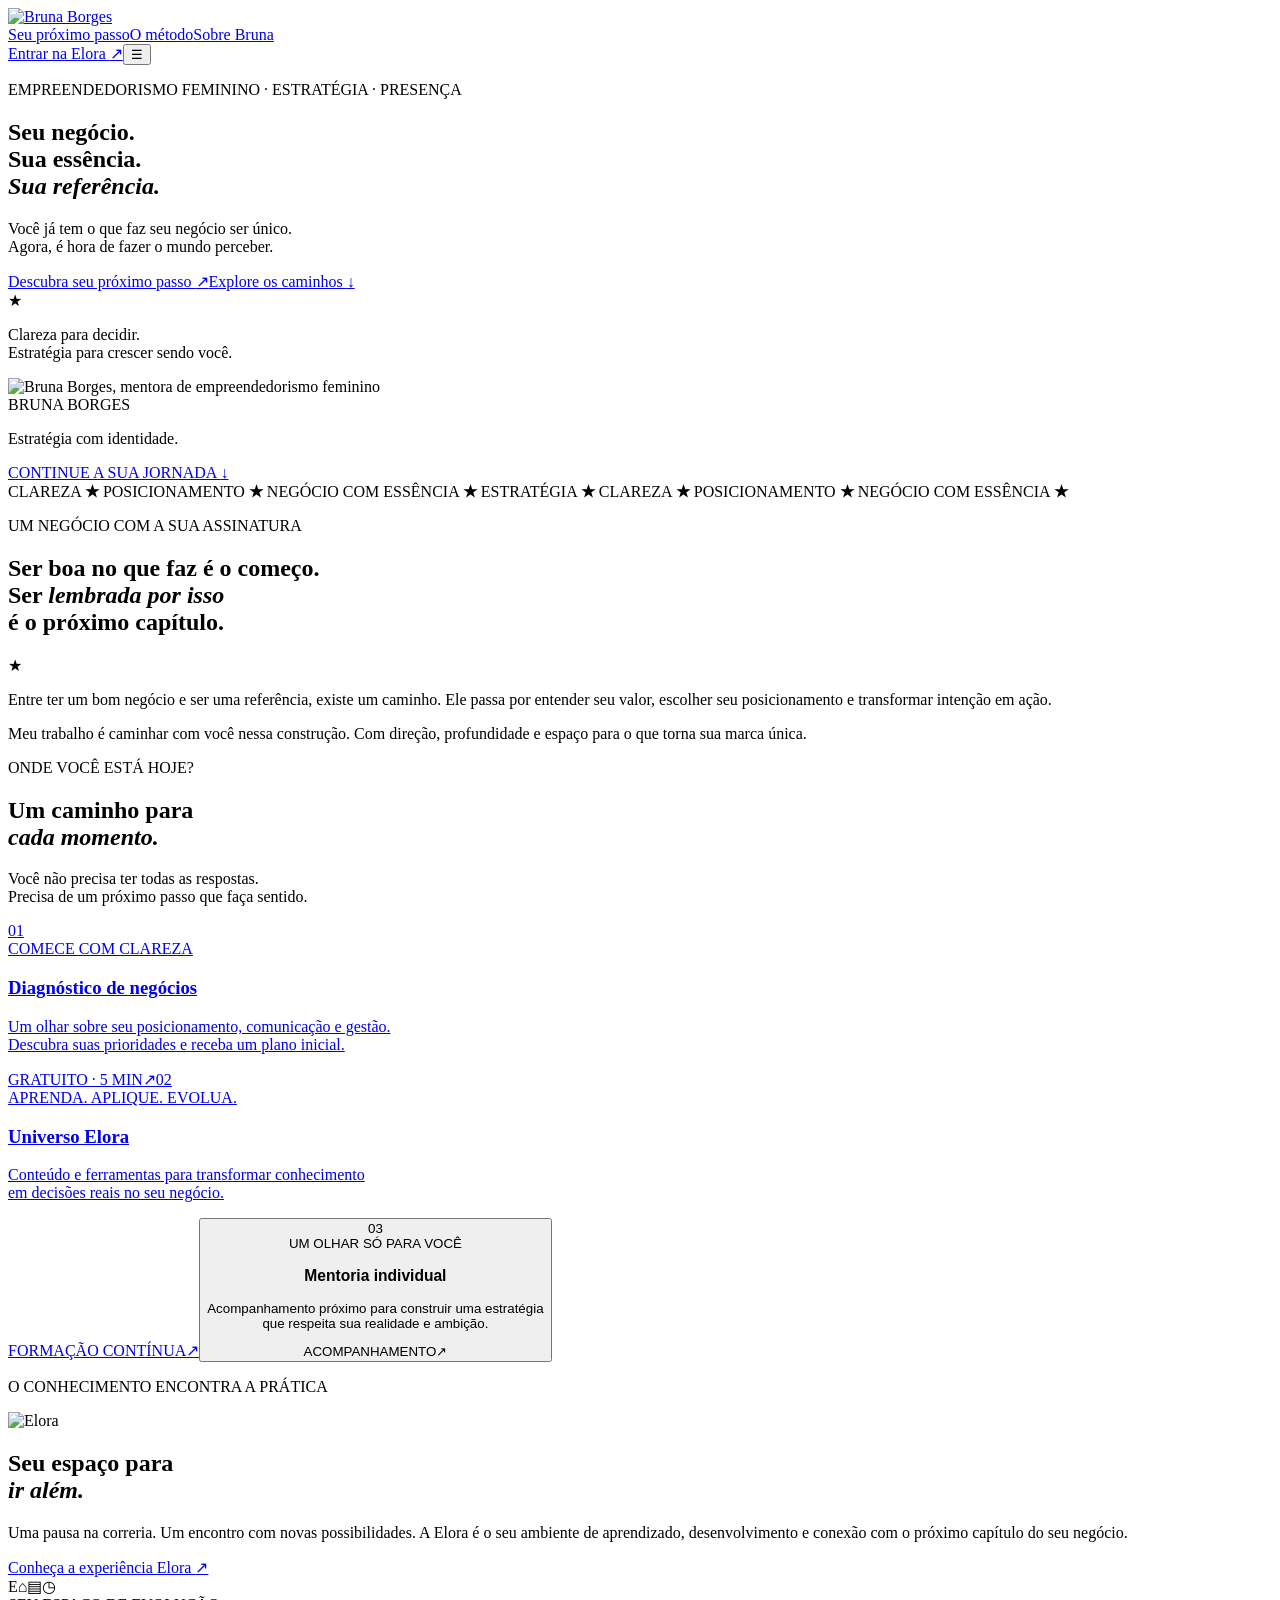
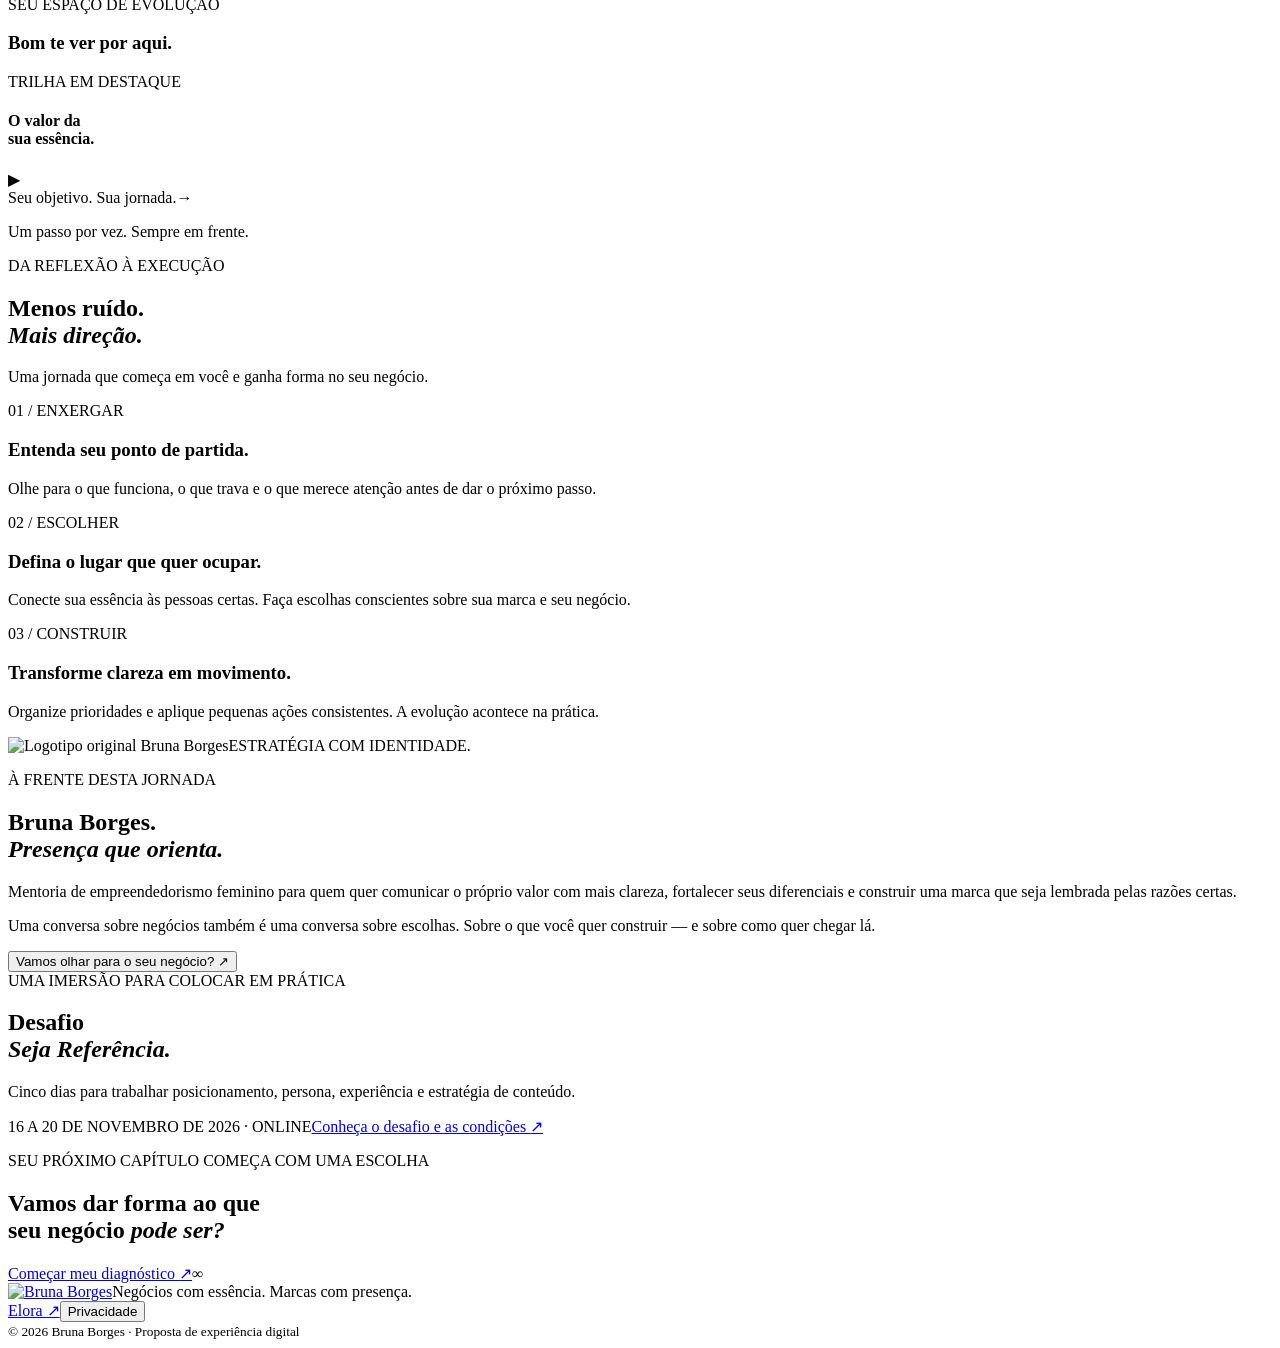
==== commit 81fbaf05: "Inclui retrato da Bruna e controles de exclusão na comunidade" ====
--- a/docs/index.html
+++ b/docs/index.html
@@ -20,9 +20,9 @@
 <meta name="twitter:image:alt" content="Bruna Borges. Seu negócio. Sua essência. Sua referência.">
 <!-- social-preview:end -->
 <link rel="stylesheet" href="/bruna-borges-elora/commercial.css"></head><body><div class="scroll-progress"></div><header class="site-header"><a class="brand" href="/bruna-borges-elora/" aria-label="Bruna Borges início"><img src="/bruna-borges-elora/assets/bruna.svg" alt="Bruna Borges"></a><nav aria-label="Navegação principal"><a href="#caminhos">Seu próximo passo</a><a href="#metodo">O método</a><a href="#sobre">Sobre Bruna</a></nav><a class="header-portal" href="/bruna-borges-elora/portal/">Entrar na Elora <span>↗</span></a><button class="menu-toggle" aria-label="Abrir menu" aria-expanded="false">☰</button></header><main>
-<section class="hero"><div class="hero-copy"><p class="eyebrow"><i></i> EMPREENDEDORISMO FEMININO · ESTRATÉGIA · PRESENÇA</p><h1>Seu negócio.<br>Sua essência.<br><em>Sua referência.</em></h1><p class="intro">Você já tem o que faz seu negócio ser único.<br>Agora, é hora de fazer o mundo perceber.</p><div class="hero-actions"><a class="button dark" href="/bruna-borges-elora/diagnostico/">Descubra seu próximo passo <span>↗</span></a><a class="text-link" href="#caminhos">Explore os caminhos <span>↓</span></a></div><div class="hero-note"><span class="small-orbit">✳</span><p>Clareza para decidir.<br>Estratégia para crescer sendo você.</p></div></div><div class="hero-art" aria-label="Composição abstrata dourada, símbolo de uma jornada em movimento"><div class="art-grain"></div><div class="art-arch"></div><div class="ribbon ribbon-one"></div><div class="ribbon ribbon-two"></div><div class="art-word" data-parallax="0.08">seja.</div><div class="art-caption"><span>UMA NOVA PERSPECTIVA</span><span>PARA O SEU NEGÓCIO</span></div><div class="floating-note" data-parallax="-0.04"><span>O começo é<br>olhar para dentro.</span><svg viewBox="0 0 70 45"><path d="M2 3C20 46 38 8 60 33M48 32L62 35L61 20"/></svg></div><span class="art-index">01 / INFINITAS POSSIBILIDADES</span></div><a class="scroll-label" href="#manifesto">CONTINUE A SUA JORNADA <span>↓</span></a></section>
-<div class="marquee" aria-hidden="true"><div>CLAREZA <b>✳</b> POSICIONAMENTO <b>✳</b> NEGÓCIO COM ESSÊNCIA <b>✳</b> ESTRATÉGIA <b>✳</b> CLAREZA <b>✳</b> POSICIONAMENTO <b>✳</b> NEGÓCIO COM ESSÊNCIA <b>✳</b></div></div>
-<section id="manifesto" class="manifesto section reveal"><p class="eyebrow">UM NEGÓCIO COM A SUA ASSINATURA</p><h2>Ser boa no que faz é o começo.<br>Ser <em>lembrada por isso</em><br>é o próximo capítulo.</h2><div class="manifesto-bottom"><span class="asterisk">✳</span><p>Entre ter um bom negócio e ser uma referência, existe um caminho. Ele passa por entender seu valor, escolher seu posicionamento e transformar intenção em ação.</p><p>Meu trabalho é caminhar com você nessa construção. Com direção, profundidade e espaço para o que torna sua marca única.</p></div></section>
+<section class="hero"><div class="hero-copy"><p class="eyebrow"><i></i> EMPREENDEDORISMO FEMININO · ESTRATÉGIA · PRESENÇA</p><h1>Seu negócio.<br>Sua essência.<br><em>Sua referência.</em></h1><p class="intro">Você já tem o que faz seu negócio ser único.<br>Agora, é hora de fazer o mundo perceber.</p><div class="hero-actions"><a class="button dark" href="/bruna-borges-elora/diagnostico/">Descubra seu próximo passo <span>↗</span></a><a class="text-link" href="#caminhos">Explore os caminhos <span>↓</span></a></div><div class="hero-note"><span class="small-orbit">★</span><p>Clareza para decidir.<br>Estratégia para crescer sendo você.</p></div></div><div class="hero-art hero-portrait-art"><img class="hero-portrait" src="/bruna-borges-elora/assets/bruna-borges-retrato.jpg" alt="Bruna Borges, mentora de empreendedorismo feminino" width="459" height="715" fetchpriority="high"><div class="portrait-signature"><span class="eyebrow">BRUNA BORGES</span><p>Estratégia com identidade.</p></div></div><a class="scroll-label" href="#manifesto">CONTINUE A SUA JORNADA <span>↓</span></a></section>
+<div class="marquee" aria-hidden="true"><div>CLAREZA <b>★</b> POSICIONAMENTO <b>★</b> NEGÓCIO COM ESSÊNCIA <b>★</b> ESTRATÉGIA <b>★</b> CLAREZA <b>★</b> POSICIONAMENTO <b>★</b> NEGÓCIO COM ESSÊNCIA <b>★</b></div></div>
+<section id="manifesto" class="manifesto section reveal"><p class="eyebrow">UM NEGÓCIO COM A SUA ASSINATURA</p><h2>Ser boa no que faz é o começo.<br>Ser <em>lembrada por isso</em><br>é o próximo capítulo.</h2><div class="manifesto-bottom"><span class="asterisk">★</span><p>Entre ter um bom negócio e ser uma referência, existe um caminho. Ele passa por entender seu valor, escolher seu posicionamento e transformar intenção em ação.</p><p>Meu trabalho é caminhar com você nessa construção. Com direção, profundidade e espaço para o que torna sua marca única.</p></div></section>
 <section id="caminhos" class="paths section"><div class="section-top reveal"><div><p class="eyebrow">ONDE VOCÊ ESTÁ HOJE?</p><h2>Um caminho para<br><em>cada momento.</em></h2></div><p>Você não precisa ter todas as respostas.<br>Precisa de um próximo passo que faça sentido.</p></div><div class="path-list"><a class="path-row reveal" href="/bruna-borges-elora/diagnostico/"><span class="path-number">01</span><div><span class="eyebrow">COMECE COM CLAREZA</span><h3>Diagnóstico de negócios</h3><p>Um olhar sobre seu posicionamento, comunicação e gestão.<br>Descubra suas prioridades e receba um plano inicial.</p></div><span class="path-tag">GRATUITO · 5 MIN</span><span class="circle-arrow">↗</span></a><a class="path-row reveal" href="/bruna-borges-elora/elora/"><span class="path-number">02</span><div><span class="eyebrow">APRENDA. APLIQUE. EVOLUA.</span><h3>Universo Elora</h3><p>Conteúdo e ferramentas para transformar conhecimento<br>em decisões reais no seu negócio.</p></div><span class="path-tag">FORMAÇÃO CONTÍNUA</span><span class="circle-arrow">↗</span></a><button class="path-row reveal" data-mentoria><span class="path-number">03</span><div><span class="eyebrow">UM OLHAR SÓ PARA VOCÊ</span><h3>Mentoria individual</h3><p>Acompanhamento próximo para construir uma estratégia<br>que respeita sua realidade e ambição.</p></div><span class="path-tag">ACOMPANHAMENTO</span><span class="circle-arrow">↗</span></button></div></section>
 <section class="elora-feature"><div class="elora-left reveal"><p class="eyebrow">O CONHECIMENTO ENCONTRA A PRÁTICA</p><img src="/bruna-borges-elora/assets/elora.svg" alt="Elora" class="elora-large"><h2>Seu espaço para<br><em>ir além.</em></h2><p>Uma pausa na correria. Um encontro com novas possibilidades. A Elora é o seu ambiente de aprendizado, desenvolvimento e conexão com o próximo capítulo do seu negócio.</p><a class="button cream" href="/bruna-borges-elora/elora/">Conheça a experiência Elora <span>↗</span></a></div><div class="elora-preview" data-parallax="0.025"><div class="mini-sidebar">E<span>⌂</span><span>▤</span><span>◷</span></div><div class="mini-content"><span class="eyebrow">SEU ESPAÇO DE EVOLUÇÃO</span><h3>Bom te ver por aqui.</h3><div class="mini-course"><span>TRILHA EM DESTAQUE</span><h4>O valor da<br>sua essência.</h4><span class="mini-play">▶</span></div><div class="mini-bottom"><span>Seu objetivo. Sua jornada.</span><b>→</b></div><div class="mini-line"><span></span></div><p>Um passo por vez. Sempre em frente.</p></div></div></section>
 <section id="metodo" class="method section"><div class="reveal"><p class="eyebrow">DA REFLEXÃO À EXECUÇÃO</p><h2>Menos ruído.<br><em>Mais direção.</em></h2><p class="method-intro">Uma jornada que começa em você e ganha forma no seu negócio.</p></div><div class="method-steps"><article class="reveal"><span>01 / ENXERGAR</span><h3>Entenda seu ponto de partida.</h3><p>Olhe para o que funciona, o que trava e o que merece atenção antes de dar o próximo passo.</p></article><article class="reveal"><span>02 / ESCOLHER</span><h3>Defina o lugar que quer ocupar.</h3><p>Conecte sua essência às pessoas certas. Faça escolhas conscientes sobre sua marca e seu negócio.</p></article><article class="reveal"><span>03 / CONSTRUIR</span><h3>Transforme clareza em movimento.</h3><p>Organize prioridades e aplique pequenas ações consistentes. A evolução acontece na prática.</p></article></div></section>
